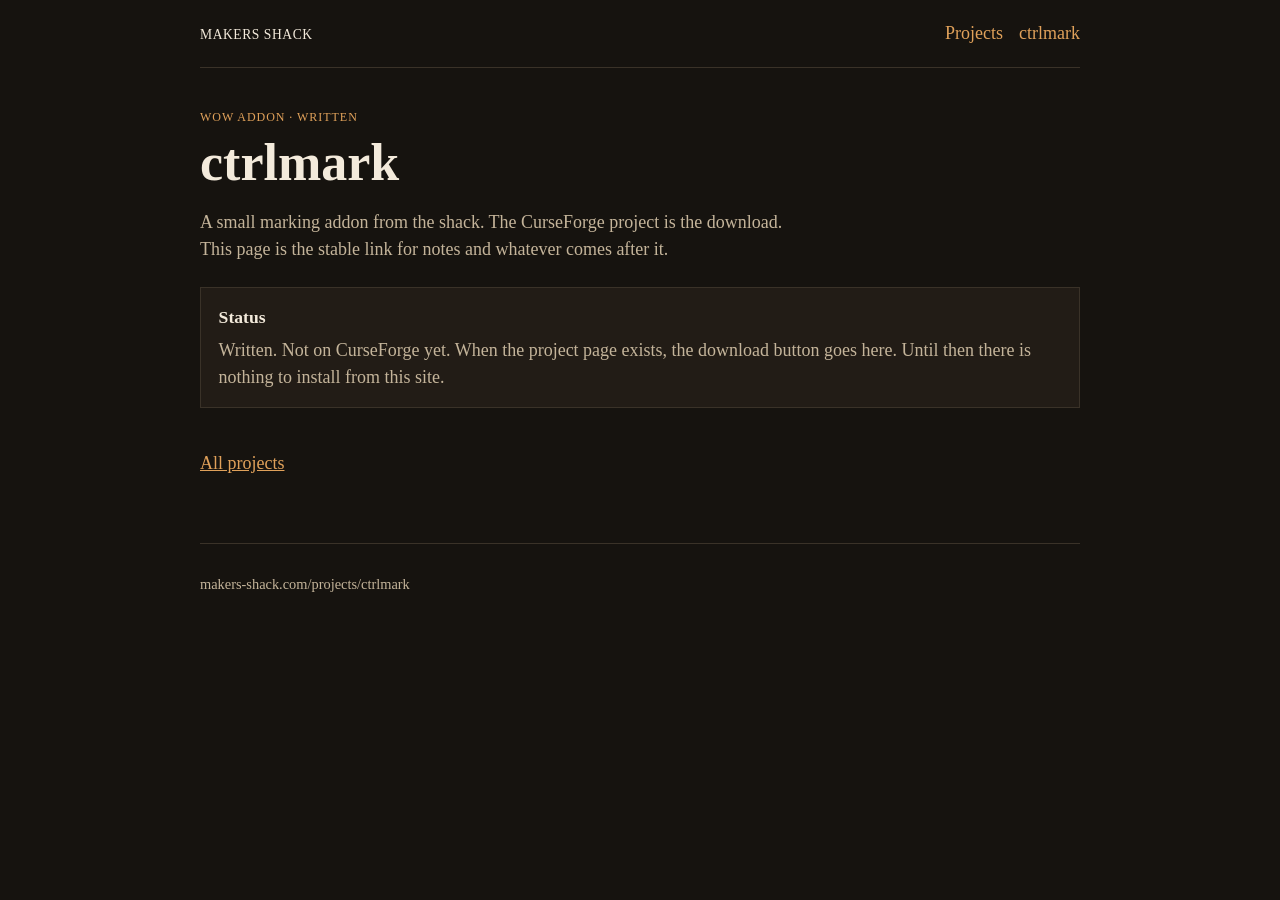
==== public/projects/ctrlmark/index.html @ 8ce200cf "Serve the site from public/ so Wrangler can detect the static files." ====
<!DOCTYPE html>
<html lang="en">
<head>
  <meta charset="utf-8">
  <meta name="viewport" content="width=device-width, initial-scale=1">
  <title>ctrlmark — Makers Shack</title>
  <meta name="description" content="ctrlmark, a World of Warcraft addon from Makers Shack.">
  <link rel="stylesheet" href="/css/site.css">
</head>
<body>
  <header class="top">
    <a class="mark" href="/">Makers Shack</a>
    <nav>
      <a href="/projects/">Projects</a>
      <a href="/projects/ctrlmark/" aria-current="page">ctrlmark</a>
    </nav>
  </header>
  <main>
    <p class="kicker">WoW addon · written</p>
    <h1>ctrlmark</h1>
    <p class="lede">A small marking addon from the shack. The CurseForge project is the download. This page is the stable link for notes and whatever comes after it.</p>
    <section class="panel">
      <h2>Status</h2>
      <p>Written. Not on CurseForge yet. When the project page exists, the download button goes here. Until then there is nothing to install from this site.</p>
    </section>
    <p><a class="back" href="/projects/">All projects</a></p>
  </main>
  <footer>
    <p>makers-shack.com/projects/ctrlmark</p>
  </footer>
</body>
</html>
---- css/site.css ----
:root {
  color-scheme: dark;
  --bg: #16130f;
  --ink: #f3eadb;
  --muted: #c4b49a;
  --line: #3a3228;
  --accent: #e0a15a;
  --card: #221c16;
}
* { box-sizing: border-box; }
body {
  margin: 0;
  font: 18px/1.5 Georgia, "Iowan Old Style", Palatino, serif;
  background: var(--bg);
  color: var(--ink);
}
a { color: var(--accent); }
.top, main, footer {
  width: min(880px, calc(100% - 2rem));
  margin-inline: auto;
}
.top {
  display: flex;
  justify-content: space-between;
  align-items: baseline;
  gap: 1rem;
  padding: 1.25rem 0;
  border-bottom: 1px solid var(--line);
}
.mark {
  color: var(--ink);
  text-decoration: none;
  letter-spacing: 0.04em;
  text-transform: uppercase;
  font-size: 0.85rem;
}
nav { display: flex; gap: 1rem; }
nav a { text-decoration: none; }
main { padding: 2.5rem 0 3rem; }
.kicker {
  margin: 0 0 0.5rem;
  color: var(--accent);
  letter-spacing: 0.08em;
  text-transform: uppercase;
  font-size: 0.75rem;
}
h1 {
  margin: 0 0 0.75rem;
  font-size: clamp(2rem, 5vw, 3.25rem);
  line-height: 1.1;
  font-weight: 600;
}
.lede { color: var(--muted); max-width: 38rem; }
.lanes {
  display: flex;
  flex-wrap: wrap;
  gap: 0.5rem;
  margin: 1.5rem 0 0;
  padding: 0;
  list-style: none;
}
.lanes li {
  border: 1px solid var(--line);
  padding: 0.2rem 0.6rem;
  color: var(--muted);
  font-size: 0.85rem;
}
.cards {
  list-style: none;
  padding: 0;
  margin: 1.25rem 0 0;
  display: grid;
  gap: 0.75rem;
}
.cards a, .cards div {
  display: grid;
  gap: 0.25rem;
  padding: 1rem 1.1rem;
  background: var(--card);
  border: 1px solid var(--line);
  color: inherit;
  text-decoration: none;
}
.cards strong { font-size: 1.25rem; }
.cards span:last-child { color: var(--muted); }
.tag, .status {
  color: var(--accent);
  font-size: 0.72rem;
  letter-spacing: 0.08em;
  text-transform: uppercase;
}
.panel {
  margin-top: 1.5rem;
  padding: 1rem 1.1rem;
  border: 1px solid var(--line);
  background: var(--card);
}
.panel h2 { margin: 0 0 0.4rem; font-size: 1.1rem; }
.panel p { margin: 0; color: var(--muted); }
.back { display: inline-block; margin-top: 1.5rem; }
footer {
  padding: 1rem 0 2rem;
  color: var(--muted);
  border-top: 1px solid var(--line);
  font-size: 0.9rem;
}
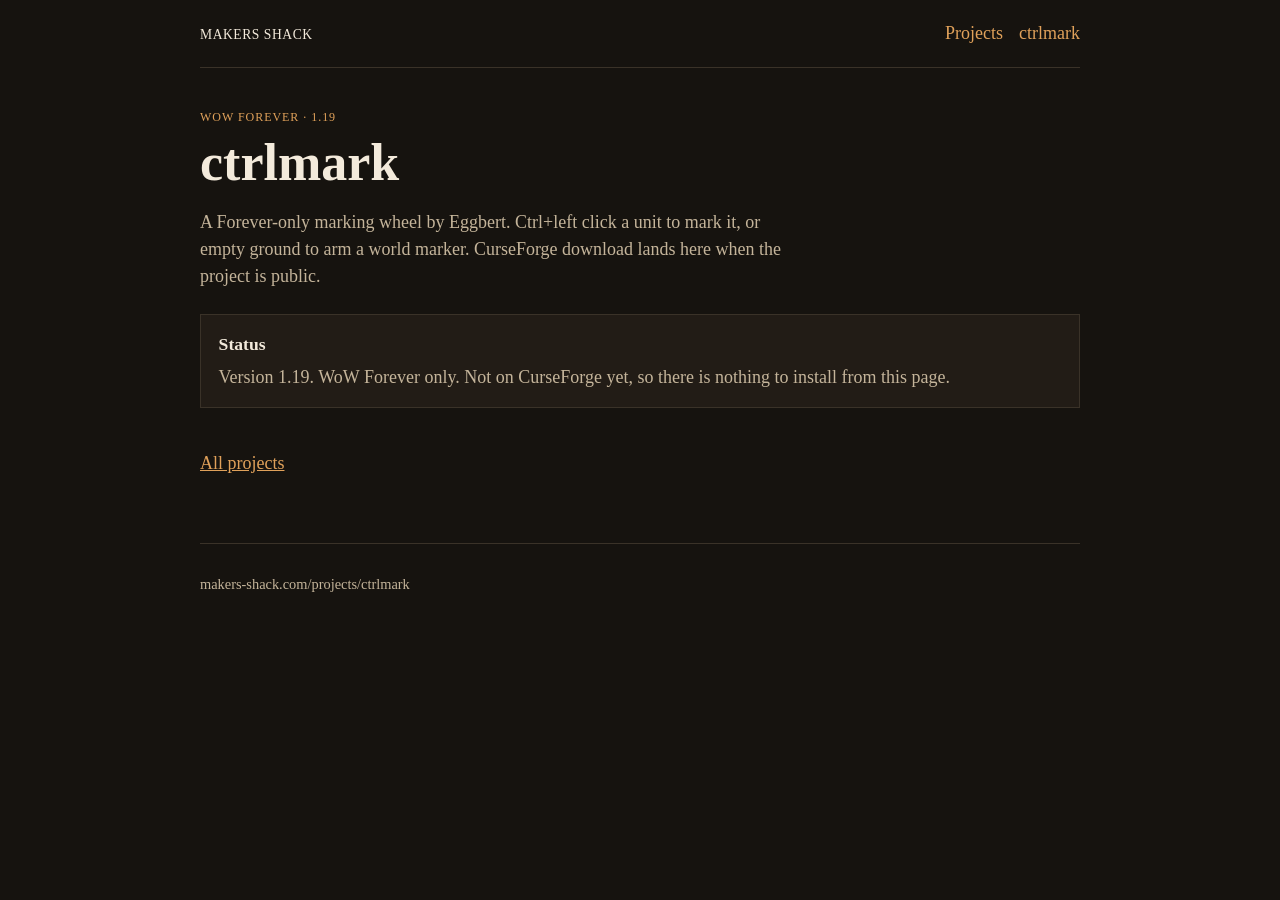
==== commit fd06bfb1: "Brand the ctrlmark page as a Forever addon by Eggbert." ====
--- a/public/projects/ctrlmark/index.html
+++ b/public/projects/ctrlmark/index.html
@@ -16,12 +16,12 @@
     </nav>
   </header>
   <main>
-    <p class="kicker">WoW addon · written</p>
+    <p class="kicker">WoW Forever · 1.19</p>
     <h1>ctrlmark</h1>
-    <p class="lede">A small marking addon from the shack. The CurseForge project is the download. This page is the stable link for notes and whatever comes after it.</p>
+    <p class="lede">A Forever-only marking wheel by Eggbert. Ctrl+left click a unit to mark it, or empty ground to arm a world marker. CurseForge download lands here when the project is public.</p>
     <section class="panel">
       <h2>Status</h2>
-      <p>Written. Not on CurseForge yet. When the project page exists, the download button goes here. Until then there is nothing to install from this site.</p>
+      <p>Version 1.19. WoW Forever only. Not on CurseForge yet, so there is nothing to install from this page.</p>
     </section>
     <p><a class="back" href="/projects/">All projects</a></p>
   </main>
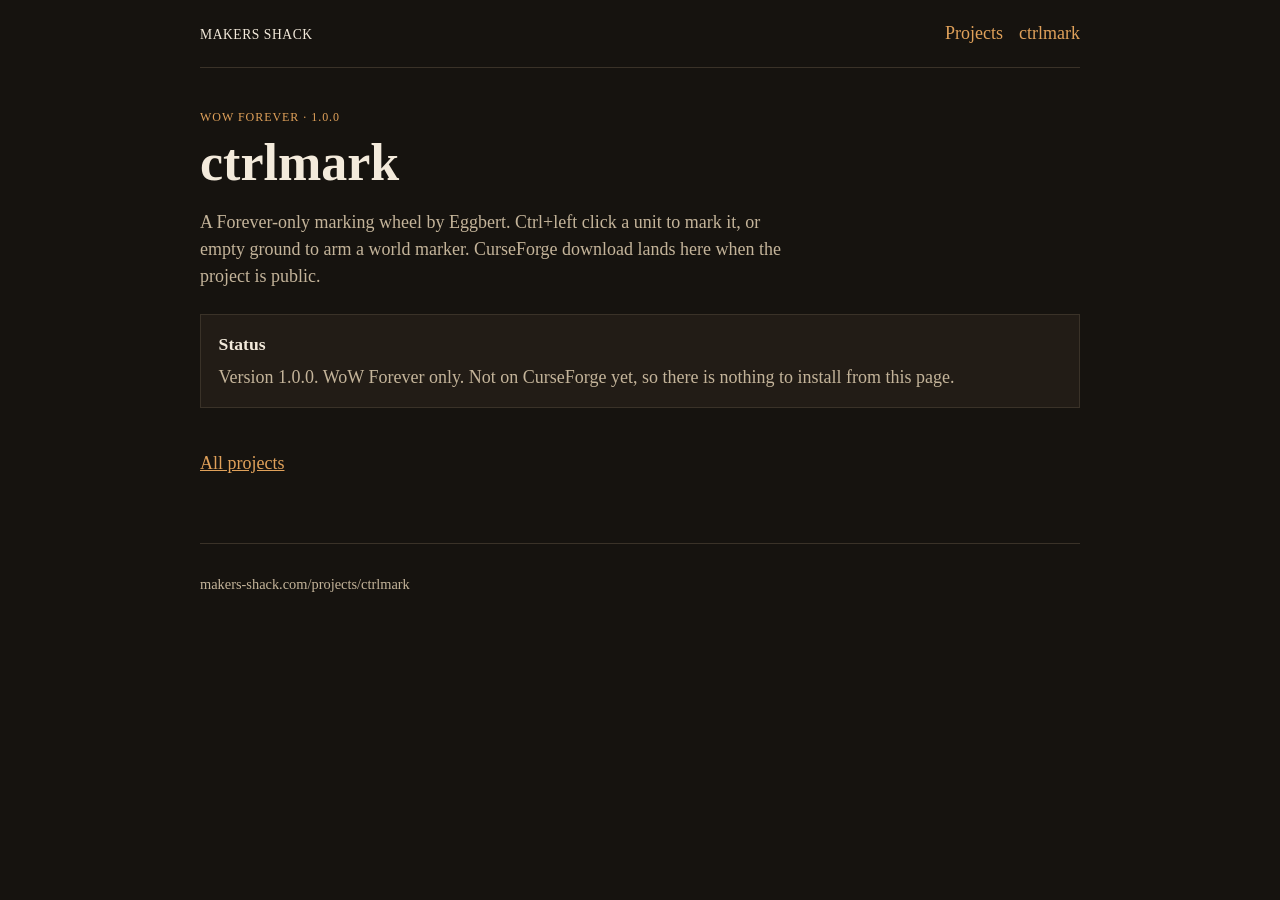
==== commit 91b290d2: "Point the ctrlmark page at release 1.0.0." ====
--- a/public/projects/ctrlmark/index.html
+++ b/public/projects/ctrlmark/index.html
@@ -16,12 +16,12 @@
     </nav>
   </header>
   <main>
-    <p class="kicker">WoW Forever · 1.19</p>
+    <p class="kicker">WoW Forever · 1.0.0</p>
     <h1>ctrlmark</h1>
     <p class="lede">A Forever-only marking wheel by Eggbert. Ctrl+left click a unit to mark it, or empty ground to arm a world marker. CurseForge download lands here when the project is public.</p>
     <section class="panel">
       <h2>Status</h2>
-      <p>Version 1.19. WoW Forever only. Not on CurseForge yet, so there is nothing to install from this page.</p>
+      <p>Version 1.0.0. WoW Forever only. Not on CurseForge yet, so there is nothing to install from this page.</p>
     </section>
     <p><a class="back" href="/projects/">All projects</a></p>
   </main>
